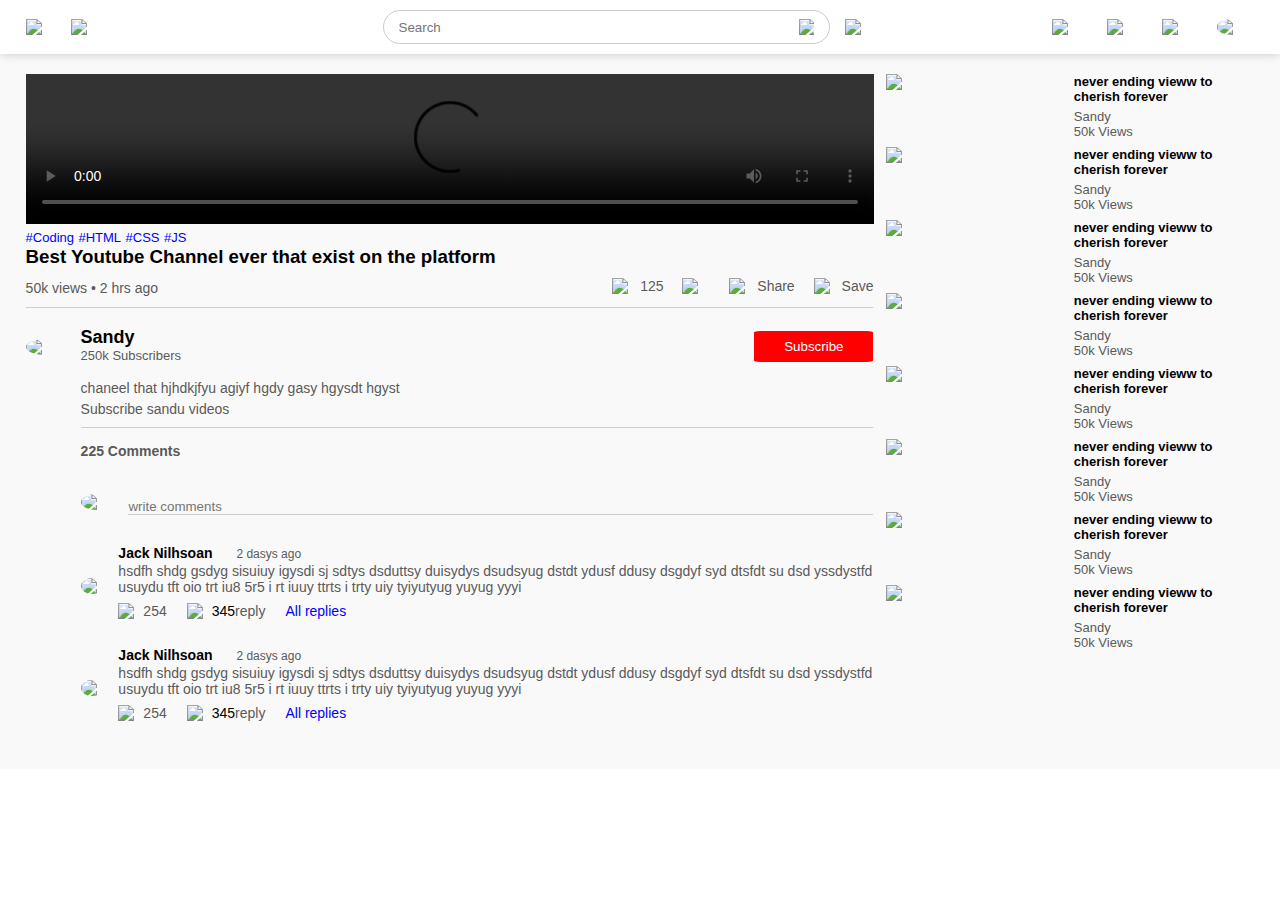
==== youtube/play-video.html @ 9f216780 "Add files via upload" ====
<!DOCTYPE html>
<html lang="en">
    <head>
       <meta charset="utf-8">
       <meta http-equiv="X-UA-Compatible" content="IE=edge">
       <meta name="viewport" content="width=device-width,initial-scale=1.0">
       <title>Play Video-Sandy Vlogsss Channel</title>
       <link rel="stylesheet" href="styles.css">
    </head>
    <body>
        <nav class="flex-div">
            <div class="items-left1 flex-div">
             <img class="menu" src="images/menu.png">
             <img class="logo" src="images/logo.png">
            </div>
            <div class="items-middle flex-div">
               <div class="search-box flex-div">
                 <input type="text" placeholder="Search">
                 <img src="images/search.png">
               </div>
               <img src="images/voice-search.png" class="mic-icon">
            </div>
            <div class="items-right flex-div">
             <img src="images/upload.png">
             <img src="images/more.png">
             <img src="images/notification.png">
             <img class="user-icon" src="images/Jack.png">
            </div>   
        </nav>

        <div class="container play-container">
            <div class="row">
                <div class="play-video">
                   <video controls autoplay>
                      <source src="images/video.mp4" type="video/mp4">
                   </video>
                   <div class="tags">
                    <a href="">#Coding</a>
                    <a href="">#HTML</a>
                    <a href="">#CSS</a>
                    <a href="">#JS</a>
                   </div>
                   <h3>Best Youtube Channel ever that exist on the platform</h3>
                   <div class="play-video-info">
                      <p>50k views &bull; 2 hrs ago</p>
                      <div>
                        <a href=""><img src="images/like.png" >125</a>
                        <a href=""><img src="images/dislike.png"></a>
                        <a href=""><img src="images/share.png">Share</a>
                        <a href=""><img src="images/save.png">Save</a>
                      </div>
                   </div>
                   <hr>
                   <div class="publisher">
                    <img src="images/Jack.png">
                    <div>
                        <p>Sandy</p>
                        <span>250k Subscribers</span>
                    </div>
                    <button type="button">Subscribe</button>
                   </div>
                  
                   <div class="description">
                        <p>chaneel that hjhdkjfyu agiyf hgdy gasy hgysdt hgyst</p>
                        <p>Subscribe sandu videos</p>
                        <hr>
                        <h4>225 Comments</h4>
                        <div class="add-comment">
                            <img src="images/Jack.png">
                            <input type="text" placeholder="write comments">
                        </div>
                        <div class="old-comment">
                            <img src="images/Jack.png">
                            <div>
                                <h3>Jack Nilhsoan <span>2 dasys ago</span></h3>
                                <p>hsdfh shdg gsdyg sisuiuy igysdi sj sdtys dsduttsy duisydys dsudsyug dstdt ydusf ddusy dsgdyf syd dtsfdt su dsd yssdystfd usuydu tft oio trt iu8 5r5 i rt iuuy ttrts i trty uiy tyiyutyug yuyug  yyyi </p>
                                <div class="comment-action">
                                    <img src="images/like.png">
                                    <span>254</span>
                                    <img src="images/dislike.png"
                                    <span>345</span>
                                    <span>reply</span>
                                    <a href="">All replies</a>
                                </div>
                            </div>
                        </div>
                        <div class="old-comment">
                            <img src="images/Jack.png">
                            <div>
                                <h3>Jack Nilhsoan <span>2 dasys ago</span></h3>
                                <p>hsdfh shdg gsdyg sisuiuy igysdi sj sdtys dsduttsy duisydys dsudsyug dstdt ydusf ddusy dsgdyf syd dtsfdt su dsd yssdystfd usuydu tft oio trt iu8 5r5 i rt iuuy ttrts i trty uiy tyiyutyug yuyug  yyyi </p>
                                <div class="comment-action">
                                    <img src="images/like.png">
                                    <span>254</span>
                                    <img src="images/dislike.png"
                                    <span>345</span>
                                    <span>reply</span>
                                    <a href="">All replies</a>
                                </div>
                            </div>
                        </div>
                   </div>

                </div>
                <div class="right-sidebar">
                     <div class="side-video-list">
                        <a href="" class="small-thumbnail"><img src="images/thumbnail1.png"></a>
                        <div class="vid-info">
                            <a href="">never ending vieww to cherish forever</a>
                            <p>Sandy</p>
                            <p>50k Views</p>
                        </div>
                     </div>
                     <div class="side-video-list">
                        <a href="" class="small-thumbnail"><img src="images/thumbnail2.png"></a>
                        <div class="vid-info">
                            <a href="">never ending vieww to cherish forever</a>
                            <p>Sandy</p>
                            <p>50k Views</p>
                        </div>
                     </div>
                     <div class="side-video-list">
                        <a href="" class="small-thumbnail"><img src="images/thumbnail3.png"></a>
                        <div class="vid-info">
                            <a href="">never ending vieww to cherish forever</a>
                            <p>Sandy</p>
                            <p>50k Views</p>
                        </div>
                     </div>
                     <div class="side-video-list">
                        <a href="" class="small-thumbnail"><img src="images/thumbnail4.png"></a>
                        <div class="vid-info">
                            <a href="">never ending vieww to cherish forever</a>
                            <p>Sandy</p>
                            <p>50k Views</p>
                        </div>
                     </div>
                     <div class="side-video-list">
                        <a href="" class="small-thumbnail"><img src="images/thumbnail5.png"></a>
                        <div class="vid-info">
                            <a href="">never ending vieww to cherish forever</a>
                            <p>Sandy</p>
                            <p>50k Views</p>
                        </div>
                     </div>
                     <div class="side-video-list">
                        <a href="" class="small-thumbnail"><img src="images/thumbnail6.png"></a>
                        <div class="vid-info">
                            <a href="">never ending vieww to cherish forever</a>
                            <p>Sandy</p>
                            <p>50k Views</p>
                        </div>
                     </div>
                     <div class="side-video-list">
                        <a href="" class="small-thumbnail"><img src="images/thumbnail7.png"></a>
                        <div class="vid-info">
                            <a href="">never ending vieww to cherish forever</a>
                            <p>Sandy</p>
                            <p>50k Views</p>
                        </div>
                     </div>
                     <div class="side-video-list">
                        <a href="" class="small-thumbnail"><img src="images/thumbnail8.png"></a>
                        <div class="vid-info">
                            <a href="">never ending vieww to cherish forever</a>
                            <p>Sandy</p>
                            <p>50k Views</p>
                        </div>
                     </div>

                </div>
            </div>
        </div>
    </body>
</html>
---- youtube/styles.css ----
*{
    padding:0;
    margin:0;
    font-family:'poppins',sans-serif;
    box-sizing: border-box;
}
a{
    text-decoration: none;
    color:#5a5a5a;
}
img{
    cursor: pointer;
}
.flex-div{
    display: flex;
    align-items: center;
}
nav{
    padding:10px 2%;
    justify-content: space-between;
    box-shadow: 0 0 10px rgba(0,0,0,0.2);
    background: #fff;
    position:sticky;
    top:0;
    z-index: 10;
}
.items-right img{
    width: 30px;
    margin-right: 25px;
}
.items-right .user-icon{
    width:37px;
    border-radius: 45%;
    margin-right: 0;

}
.items-left1 .menu{
    width:22px;
    margin-right: 23px;
}
.items-left1 .logo{
    width:120px;
}
.items-middle .mic-icon{
    width:16px;
}
.items-middle .search-box{
    border:1px solid #ccc;
    margin-right: 15px;
    padding:8px 15px;
    border-radius: 25px;
}
.items-middle .search-box input{
    border:0;
    outline: 0;
    width:400px;
    background: transparent;
}
.items-middle .search-box img{ 
    width: 15px;
}

/* ..........sidebar.....*/

.items-down-left{
    background: #fff;
    width:15%;
    height:50px;
    position: fixed;
    top:0;
    padding-left: 2%;
    padding-top: 75px;
}
.shortcut-links a img{
   width:20px;
   margin-right: 20px;
}
.shortcut-links a{
    display: flex;
    align-items: center;
    margin-bottom: 20px;
    width:fit-content;
    flex-wrap: wrap;
    font-size: 15px;
 }
 .shortcut-links a:first-child{
    color: #ed3833;
 }
 .items-down-left hr{
    border: 0;
    height: 1px;
    background: #ccc;
    width: 85%;
 }
 .subscribed-list h3{
    font-size: 13px;
    margin: 20px 0;
    color: #5a5a5a;
 }
 .subscribed-list a{
    display: flex;
    align-items: center;
    width:fit-content;
    margin-bottom: 20px;
    flex-wrap: wrap;
    font-size: 15px;
 }
 .subscribed-list a img{
    width:25px;
    border-radius: 50%;
    margin-right: 20px;
 }
 .small-itemsdownlist{
    width:5%;
 }
 .small-itemsdownlist a p{
    display: none;
 }
 .small-itemsdownlist h3{
    display: none;
 }
 .small-itemsdownlist hr{
    width: 50%;
    margin-bottom: 25px;
}
/* ......main......*/
.container{
    background: #f9f9f9;
    padding-left: 16%;
    padding-right: 2%;
    padding-top: 20px;
    padding-bottom: 20px;
}

.large-container{
    padding-left: 5%;
}
.banner{
    width:100%;
}
.banner img{
    width:100%;
    border-radius: 8px;
}
.list-container{
    display: grid;
    grid-template-columns:repeat(auto-fit, minmax(250px , 1fr));
    grid-column-gap: 16px;
    grid-row-gap:30px;
    margin-top: 15px;
}
.vid-list .thumbnail{
   width:100%;
   border-radius: 5px;
}
.vid-list .flex-div{
    align-items: flex-start;
    margin-top: 7px;
}
.vid-list .flex-div img{
    width: 35px;
    margin-right: 10px;
    border-radius: 50%;
}
.vid-info{
    color: #5a5a5a;
    font-size: 13px;
}
.vid-info a{
    color: #000;
    font-weight: 600;
    display: block;
    margin-bottom:5px ;

}

@media(max-width:900px) {
    .menu{
        display: none;
    }
    .items-down-left{
        display: none;
    }
    .container, .large-container{
        padding-left: 5%;
        padding-right: 5%;
    }
    .items-right img{
        display: none;
    }
    .items-right .user-icon{
        display: block;
        width:30px;
    }
    .items-middle .search-box input{
        width:100px;
    }
    .items-middle .mic-icon{
        display: none;
    }
    .logo{
        width: 90px;
    }
}

/* ......play video.....*/
.play-container{
    padding-left:2% ;
}
.row{
    display: flex;
    justify-content: space-between;
    flex-wrap: wrap;
}
.play-video{
    flex-basis: 69%;
}
.right-sidebar{
    flex-basis: 30%;
}
.play-video video{
    width:100%
}
.side-video-list{
    display: flex;
    justify-content: space-between;
    margin-bottom: 8px;
}
.side-video-list img{
    width: 100%; 
}
.side-video-list .small-thumbnail{
    flex-basis: 49%;
}
.side-video-list .vid-info{
    flex-basis: 49%;
}
.play-video .tags a{
    color:#0000ff;
    font-size: 13px;
}
.play-video .h3{
    font-weight: 600;
    font-size: 22px;
}
.play-video .play-video-info{
    display: flex;
    justify-content: space-between;
    flex-wrap: wrap;
    align-items: center;
    margin-top: 10px;
    font-size: 14px;
    color:#5a5a5a;
}
.play-video .play-video-info a img{
    width:20px;
    margin-right: 8px;
}
.play-video .play-video-info a{
    display: inline-flex;
    align-items: center;
    margin-left: 15px;
} 
.play-video hr{
    border:0;
    height: 1px;
    background: #ccc;
    margin:10px 0;
}
.publisher{
    display: flex;
    align-items: center;
    margin-top: 20px;
}
.publisher div{
    flex:1;
    line-height: 18px;
}
.publisher img{
    width:40px;
    border-radius: 50%;
    margin-right: 15px;
}
.publisher div p{
    color: #000;
    font-weight: 600;
    font-size: 18px;
}
.publisher div span{
    font-size: 13px;
    color: #5a5a5a;
}
.publisher button{
    background: red;
    color: white;
    padding: 8px 30px;
    border:0;
    outline: 0;
    border-radius: 5%;
    cursor: pointer;
}
.description{
    padding-left: 55px;
    margin:15px 0;
}
.description p{
    font-size: 14px;
    margin-bottom: 5px;
    color: #5a5a5a;
}
.description h4{
    font-size: 14px;
    margin-top: 15px;
    color: #5a5a5a;
}
.add-comment{
    display: flex;
    align-items: center;
    margin: 30px 0;
}
.add-comment img{
    border-radius: 50%;
    margin-right:15px ;
    width: 35px;
}
.add-comment input{
    border:0;
    outline: 0;
    border-bottom: 1px solid #ccc;
    width:100%;
    padding-top: 10px;
    background: transparent;
}
.old-comment{
    display: flex;
    align-items: center;
    margin:20px  0;
}
.old-comment img{
    border-radius: 50%;
    margin-right: 15px;
    width: 35px;
}
.old-comment h3{
    font-size: 14px;
    margin-bottom: 2px;
}
.old-comment h3 span{
    font-size: 12px;
    color: #5a5a5a;
    font-weight: 500;
    margin-left:20px ;
}
.old-comment .comment-action{
    display: flex;
    align-items: center;
    margin: 8px 0;
    font-size: 14px;
}
.old-comment .comment-action img{
    border-radius: 0;
    width: 20px;
    margin-right: 5px;
}
.old-comment .comment-action span{
    margin-right: 20px;
    color: #5a5a5a;
}
.old-comment .comment-action a{
    color: #0000ff;
}
@media(max-width:900px)
{
    .play-video{
        flex-basis: 100%;
    }
    .right-sidebar{
        flex-basis: 100%;
    }
    .play-container{
        padding-left: 5%;
    }
    .description{
        padding-left: 0;
    }
    .play-video .play-video-info a{
        margin-left: 0;
        margin-right: 15px;
        margin-top: 15px;
    }
}
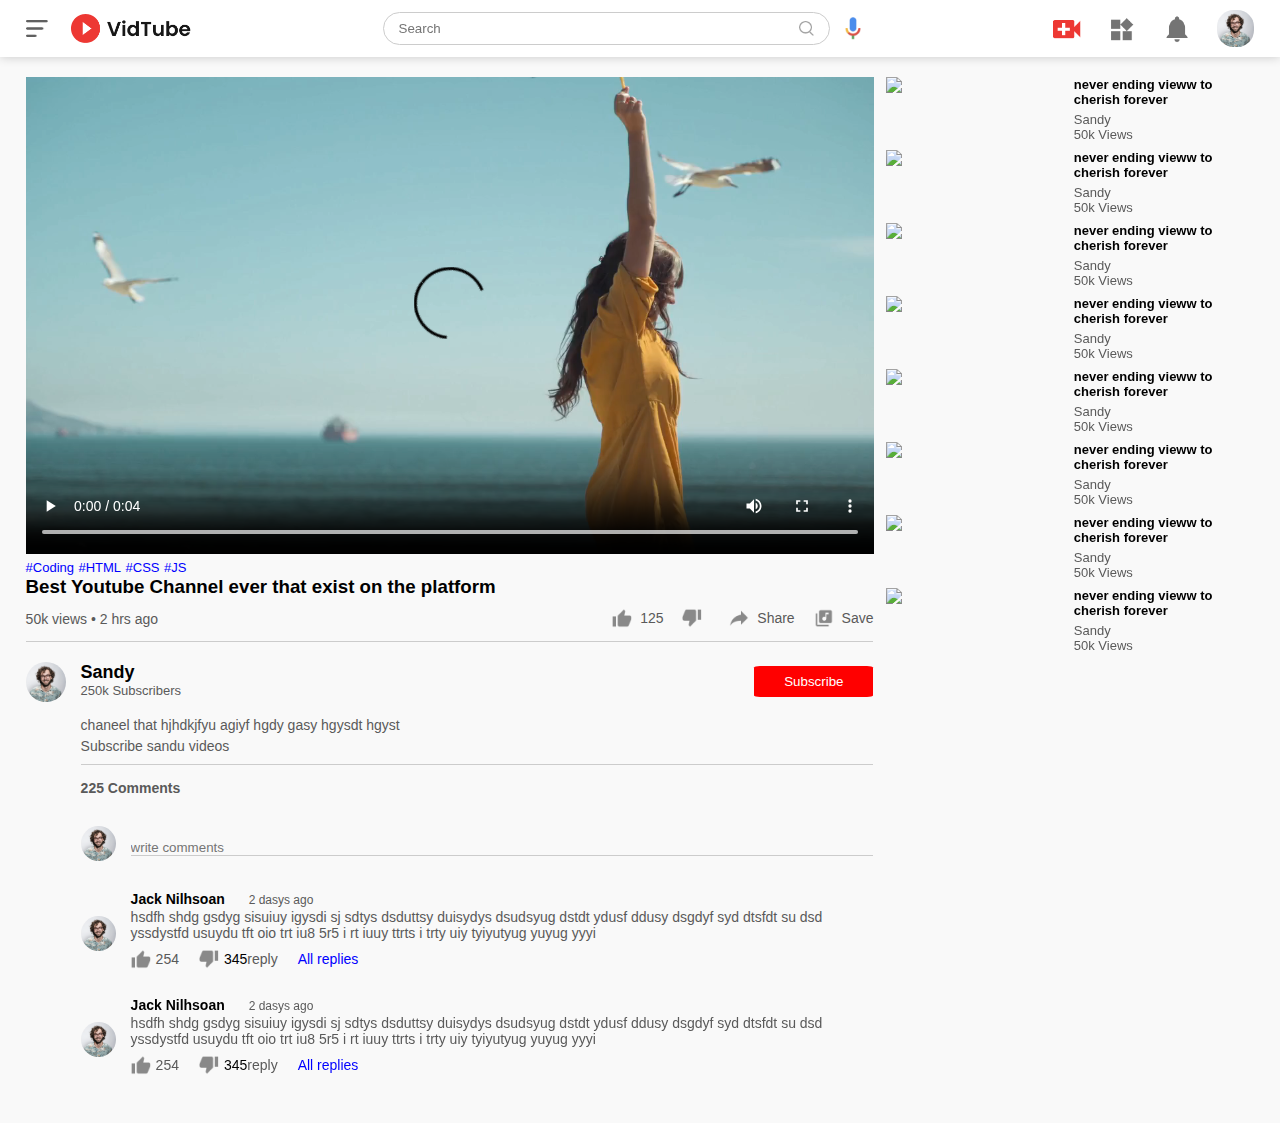
==== commit 965ab35a: "Add files via upload" ====
--- a/youtube/play-video.html
+++ b/youtube/play-video.html
@@ -10,21 +10,21 @@
     <body>
         <nav class="flex-div">
             <div class="items-left1 flex-div">
-             <img class="menu" src="images/menu.png">
-             <img class="logo" src="images/logo.png">
+             <img class="menu" src="imagesy/menu.png">
+             <img class="logo" src="imagesy/logo.png">
             </div>
             <div class="items-middle flex-div">
                <div class="search-box flex-div">
                  <input type="text" placeholder="Search">
-                 <img src="images/search.png">
+                 <img src="imagesy/search.png">
                </div>
-               <img src="images/voice-search.png" class="mic-icon">
+               <img src="imagesy/voice-search.png" class="mic-icon">
             </div>
             <div class="items-right flex-div">
-             <img src="images/upload.png">
-             <img src="images/more.png">
-             <img src="images/notification.png">
-             <img class="user-icon" src="images/Jack.png">
+             <img src="imagesy/upload.png">
+             <img src="imagesy/more.png">
+             <img src="imagesy/notification.png">
+             <img class="user-icon" src="imagesy/Jack.png">
             </div>   
         </nav>
 
@@ -32,7 +32,7 @@
             <div class="row">
                 <div class="play-video">
                    <video controls autoplay>
-                      <source src="images/video.mp4" type="video/mp4">
+                      <source src="imagesy/video.mp4" type="video/mp4">
                    </video>
                    <div class="tags">
                     <a href="">#Coding</a>
@@ -44,15 +44,15 @@
                    <div class="play-video-info">
                       <p>50k views &bull; 2 hrs ago</p>
                       <div>
-                        <a href=""><img src="images/like.png" >125</a>
-                        <a href=""><img src="images/dislike.png"></a>
-                        <a href=""><img src="images/share.png">Share</a>
-                        <a href=""><img src="images/save.png">Save</a>
+                        <a href=""><img src="imagesy/like.png" >125</a>
+                        <a href=""><img src="imagesy/dislike.png"></a>
+                        <a href=""><img src="imagesy/share.png">Share</a>
+                        <a href=""><img src="imagesy/save.png">Save</a>
                       </div>
                    </div>
                    <hr>
                    <div class="publisher">
-                    <img src="images/Jack.png">
+                    <img src="imagesy/Jack.png">
                     <div>
                         <p>Sandy</p>
                         <span>250k Subscribers</span>
@@ -66,18 +66,18 @@
                         <hr>
                         <h4>225 Comments</h4>
                         <div class="add-comment">
-                            <img src="images/Jack.png">
+                            <img src="imagesy/Jack.png">
                             <input type="text" placeholder="write comments">
                         </div>
                         <div class="old-comment">
-                            <img src="images/Jack.png">
+                            <img src="imagesy/Jack.png">
                             <div>
                                 <h3>Jack Nilhsoan <span>2 dasys ago</span></h3>
                                 <p>hsdfh shdg gsdyg sisuiuy igysdi sj sdtys dsduttsy duisydys dsudsyug dstdt ydusf ddusy dsgdyf syd dtsfdt su dsd yssdystfd usuydu tft oio trt iu8 5r5 i rt iuuy ttrts i trty uiy tyiyutyug yuyug  yyyi </p>
                                 <div class="comment-action">
-                                    <img src="images/like.png">
+                                    <img src="imagesy/like.png">
                                     <span>254</span>
-                                    <img src="images/dislike.png"
+                                    <img src="imagesy/dislike.png"
                                     <span>345</span>
                                     <span>reply</span>
                                     <a href="">All replies</a>
@@ -85,14 +85,14 @@
                             </div>
                         </div>
                         <div class="old-comment">
-                            <img src="images/Jack.png">
+                            <img src="imagesy/Jack.png">
                             <div>
                                 <h3>Jack Nilhsoan <span>2 dasys ago</span></h3>
                                 <p>hsdfh shdg gsdyg sisuiuy igysdi sj sdtys dsduttsy duisydys dsudsyug dstdt ydusf ddusy dsgdyf syd dtsfdt su dsd yssdystfd usuydu tft oio trt iu8 5r5 i rt iuuy ttrts i trty uiy tyiyutyug yuyug  yyyi </p>
                                 <div class="comment-action">
-                                    <img src="images/like.png">
+                                    <img src="imagesy/like.png">
                                     <span>254</span>
-                                    <img src="images/dislike.png"
+                                    <img src="imagesy/dislike.png"
                                     <span>345</span>
                                     <span>reply</span>
                                     <a href="">All replies</a>
